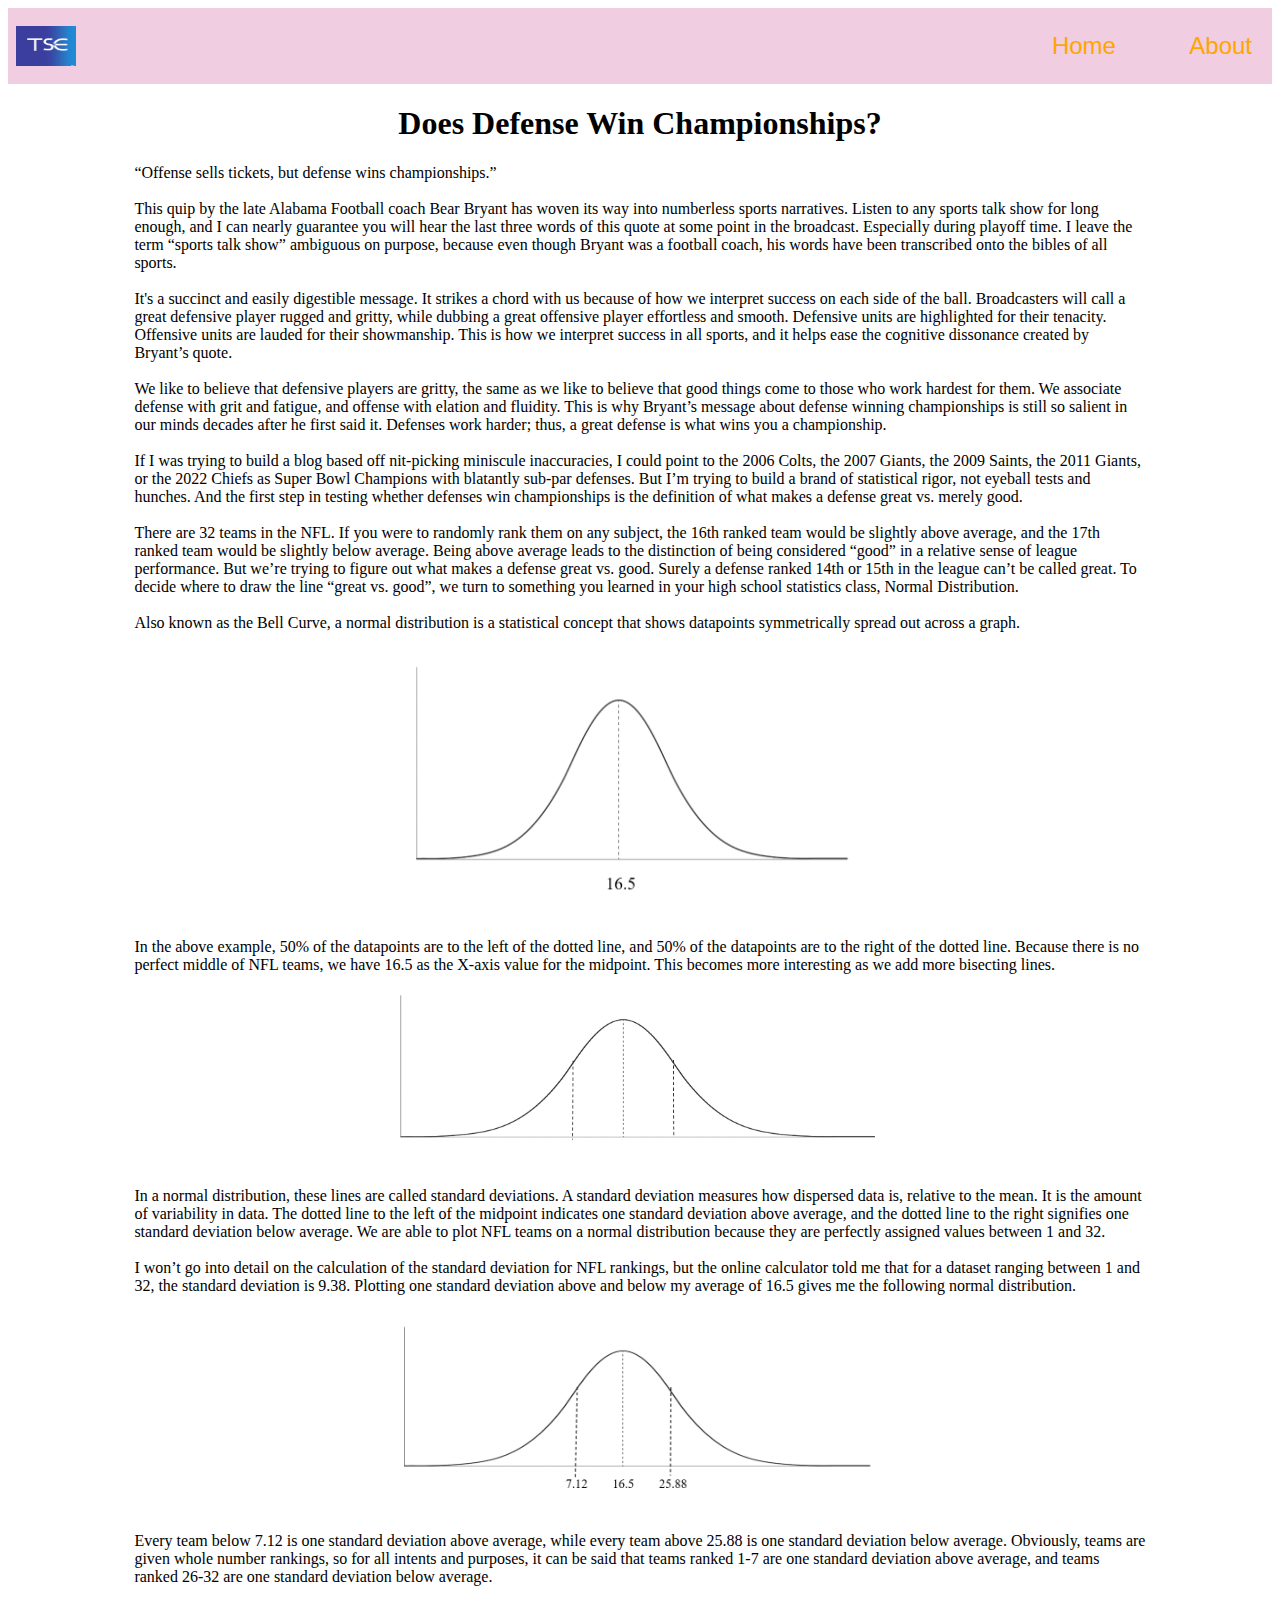
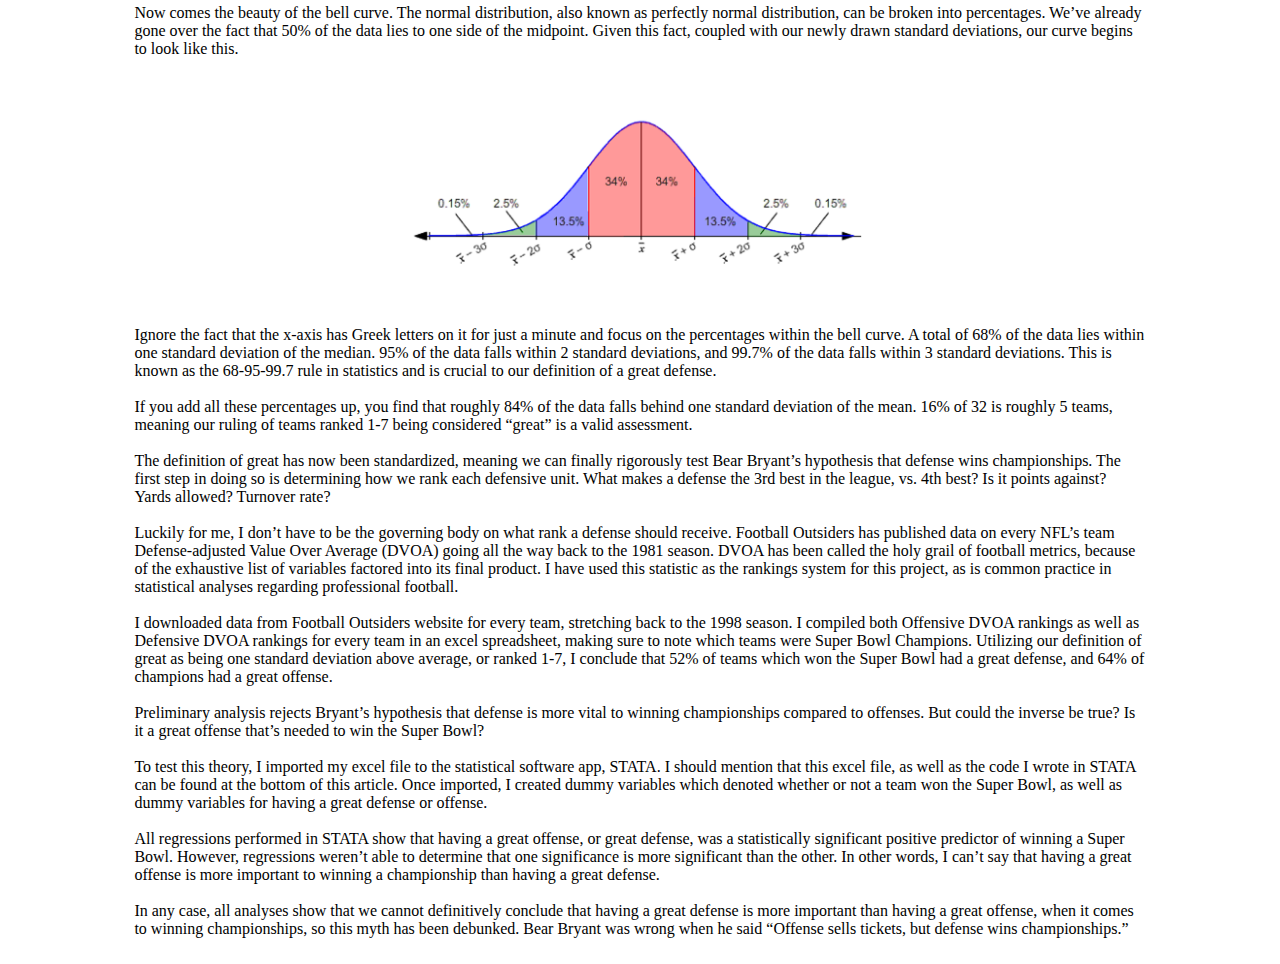
==== DoesDefenseWinChampionships.html @ 878c0d92 "Add files via upload" ====
<!DOCTYPE html>
<html lang="en">
<head>
    <link rel="stylesheet" href="specon.css">
    <title>Does Defense Win Championships?</title>
    <style>

    </style>
</head>
<body>
    <nav>
        <img src="TSimages/TSE Logo.png" width="60rem" height="40rem" style="margin: .5rem;"> 
          <ul class="navigationbar">
            <li><a href="index.html">Home</a></li> &nbsp;&nbsp;&nbsp;</li>
            <li><a href="TSabout.html">About</a></li></li>
          </ul>
    </nav>

    <h1>Does Defense Win Championships?</h1>

    <div class="bodytext">
        “Offense sells tickets, but defense wins championships.” <br><br>
This quip by the late Alabama Football coach Bear Bryant has woven its way into numberless sports narratives. Listen to any sports talk show for long enough, and I can nearly guarantee you will hear the last three words of this quote at some point in the broadcast. Especially during playoff time. I leave the term “sports talk show” ambiguous on purpose, because even though Bryant was a football coach, his words have been transcribed onto the bibles of all sports. <br><br>
It's a succinct and easily digestible message. It strikes a chord with us because of how we interpret success on each side of the ball. Broadcasters will call a great defensive player rugged and gritty, while dubbing a great offensive player effortless and smooth. Defensive units are highlighted for their tenacity. Offensive units are lauded for their showmanship. This is how we interpret success in all sports, and it helps ease the cognitive dissonance created by Bryant’s quote. <br><br>
We like to believe that defensive players are gritty, the same as we like to believe that good things come to those who work hardest for them. We associate defense with grit and fatigue, and offense with elation and fluidity. This is why Bryant’s message about defense winning championships is still so salient in our minds decades after he first said it. Defenses work harder; thus, a great defense is what wins you a championship. <br><br>
If I was trying to build a blog based off nit-picking miniscule inaccuracies, I could point to the 2006 Colts, the 2007 Giants, the 2009 Saints, the 2011 Giants, or the 2022 Chiefs as Super Bowl Champions with blatantly sub-par defenses. But I’m trying to build a brand of statistical rigor, not eyeball tests and hunches. And the first step in testing whether defenses win championships is the definition of what makes a defense great vs. merely good. <br><br>
There are 32 teams in the NFL. If you were to randomly rank them on any subject, the 16th ranked team would be slightly above average, and the 17th ranked team would be slightly below average. Being above average leads to the distinction of being considered “good” in a relative sense of league performance. But we’re trying to figure out what makes a defense great vs. good. Surely a defense ranked 14th or 15th in the league can’t be called great. To decide where to draw the line “great vs. good”, we turn to something you learned in your high school statistics class, Normal Distribution. <br><br>
Also known as the Bell Curve, a normal distribution is a statistical concept that shows datapoints symmetrically spread out across a graph. <br><br>
<img src="TSimages/Defense1.PNG" class="articleimage"> <br><br>
In the above example, 50% of the datapoints are to the left of the dotted line, and 50% of the datapoints are to the right of the dotted line. Because there is no perfect middle of NFL teams, we have 16.5 as the X-axis value for the midpoint. This becomes more interesting as we add more bisecting lines. <br><br>
<img src="TSimages/Defense2.PNG" class="articleimage"> <br><br>
In a normal distribution, these lines are called standard deviations. A standard deviation measures how dispersed data is, relative to the mean. It is the amount of variability in data. The dotted line to the left of the midpoint indicates one standard deviation above average, and the dotted line to the right signifies one standard deviation below average. We are able to plot NFL teams on a normal distribution because they are perfectly assigned values between 1 and 32. <br><br>
I won’t go into detail on the calculation of the standard deviation for NFL rankings, but the online calculator told me that for a dataset ranging between 1 and 32, the standard deviation is 9.38. Plotting one standard deviation above and below my average of 16.5 gives me the following normal distribution. <br><br>
<img src="TSimages/Defense3.PNG" class="articleimage"> <br><br>
Every team below 7.12 is one standard deviation above average, while every team above 25.88 is one standard deviation below average. Obviously, teams are given whole number rankings, so for all intents and purposes, it can be said that teams ranked 1-7 are one standard deviation above average, and teams ranked 26-32 are one standard deviation below average. <br><br>
Now comes the beauty of the bell curve. The normal distribution, also known as perfectly normal distribution, can be broken into percentages. We’ve already gone over the fact that 50% of the data lies to one side of the midpoint. Given this fact, coupled with our newly drawn standard deviations, our curve begins to look like this. <br><br>
<img src="TSimages/Defense5.PNG" class="articleimage"> <br><br>
Ignore the fact that the x-axis has Greek letters on it for just a minute and focus on the percentages within the bell curve. A total of 68% of the data lies within one standard deviation of the median. 95% of the data falls within 2 standard deviations, and 99.7% of the data falls within 3 standard deviations. This is known as the 68-95-99.7 rule in statistics and is crucial to our definition of a great defense. <br><br>
If you add all these percentages up, you find that roughly 84% of the data falls behind one standard deviation of the mean. 16% of 32 is roughly 5 teams, meaning our ruling of teams ranked 1-7 being considered “great” is a valid assessment. <br><br>
The definition of great has now been standardized, meaning we can finally rigorously test Bear Bryant’s hypothesis that defense wins championships. The first step in doing so is determining how we rank each defensive unit. What makes a defense the 3rd best in the league, vs. 4th best? Is it points against? Yards allowed? Turnover rate? <br><br>
Luckily for me, I don’t have to be the governing body on what rank a defense should receive. Football Outsiders has published data on every NFL’s team Defense-adjusted Value Over Average (DVOA) going all the way back to the 1981 season. DVOA has been called the holy grail of football metrics, because of the exhaustive list of variables factored into its final product. I have used this statistic as the rankings system for this project, as is common practice in statistical analyses regarding professional football. <br><br>
I downloaded data from Football Outsiders website for every team, stretching back to the 1998 season. I compiled both Offensive DVOA rankings as well as Defensive DVOA rankings for every team in an excel spreadsheet, making sure to note which teams were Super Bowl Champions. Utilizing our definition of great as being one standard deviation above average, or ranked 1-7, I conclude that 52% of teams which won the Super Bowl had a great defense, and 64% of champions had a great offense. <br><br>
Preliminary analysis rejects Bryant’s hypothesis that defense is more vital to winning championships compared to offenses. But could the inverse be true? Is it a great offense that’s needed to win the Super Bowl? <br><br>
To test this theory, I imported my excel file to the statistical software app, STATA. I should mention that this excel file, as well as the code I wrote in STATA can be found at the bottom of this article. Once imported, I created dummy variables which denoted whether or not a team won the Super Bowl, as well as dummy variables for having a great defense or offense. <br><br>
All regressions performed in STATA show that having a great offense, or great defense, was a statistically significant positive predictor of winning a Super Bowl. However, regressions weren’t able to determine that one significance is more significant than the other. In other words, I can’t say that having a great offense is more important to winning a championship than having a great defense. <br><br>
In any case, all analyses show that we cannot definitively conclude that having a great defense is more important than having a great offense, when it comes to winning championships, so this myth has been debunked. Bear Bryant was wrong when he said “Offense sells tickets, but defense wins championships.” <br><br>

    </div>
---- specon.css ----
nav {
  display: flex;
  flex-wrap: wrap;
  align-items: center;
  background-color: #da85b669;
  justify-content: space-between;
  overflow: auto;
  font-size: x-large;
  font-family: 'Franklin Gothic Medium', 'Arial Narrow', Arial, sans-serif;
}

.articlesnap {
    display: flex;
    justify-content: space-between;
    align-items: center;
  }

.snapcontainer {
    background-color: gray;
    margin-top: 5%;
    margin-left: 25%;
    margin-right: 25%;
    padding: 2%;
    border: 1%;
    border-color: blue;
    border-style: solid;
    border-radius: 15px 50px;
}

.articletitle {
    font-size: x-large;
}

.articlepreview {
    font-size: large;
    flex: 1;
}

.previewimage {
    max-width: 100%;
    height: auto;
}

.articleimage {
    max-width: 50%;
    display: block;
    margin: 0 auto;
}

h1 {
    text-align: center;
}

.bodytext {
    margin-left: 10%;
    margin-right: 10%;
}

ul li {
    position: relative;
    margin: 0 20px;
    list-style: none;
    display: inline-block;
    padding: 0px;
}

.abouttext {
    margin-right: 10%
}

a:link {
    color:orange;
    text-decoration: none;
}

a:visited {
    color: orange;
    text-decoration: none;
}

a:hover {
    color: white;
    text-decoration: none;
}
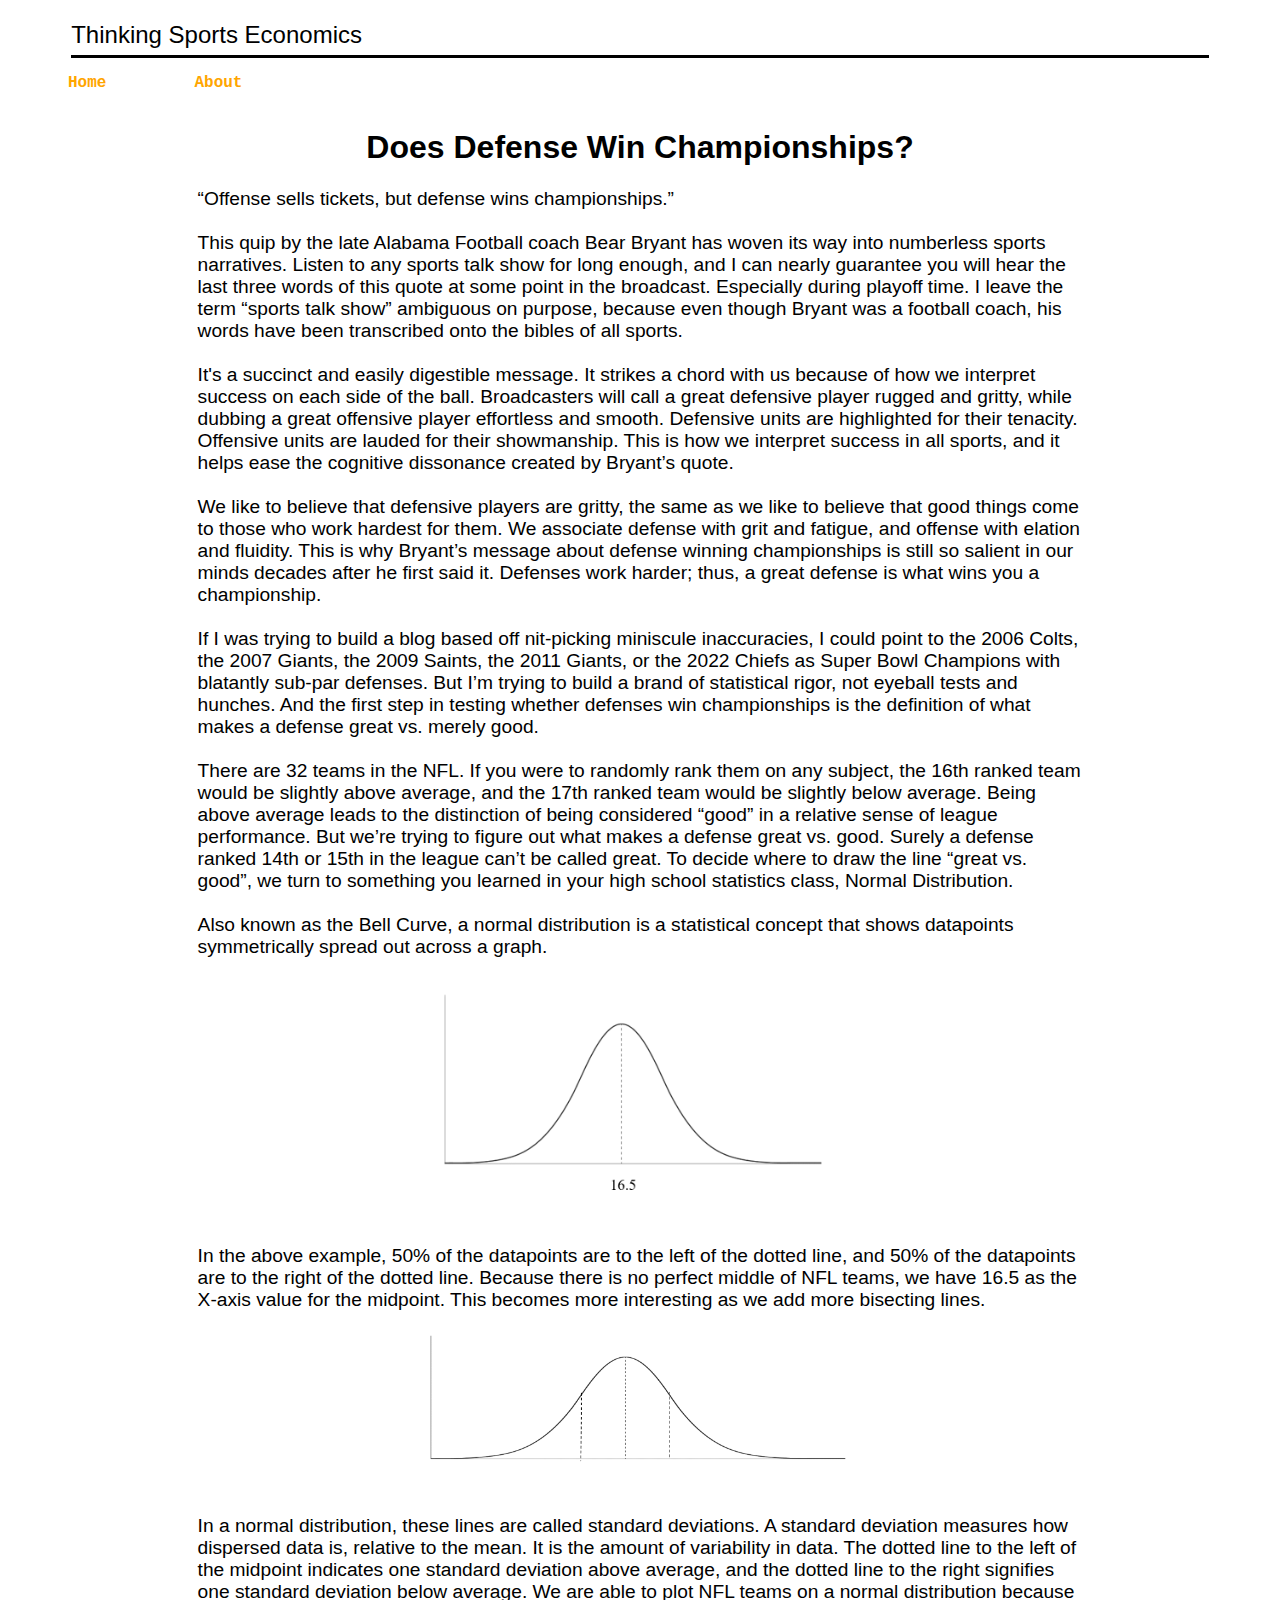
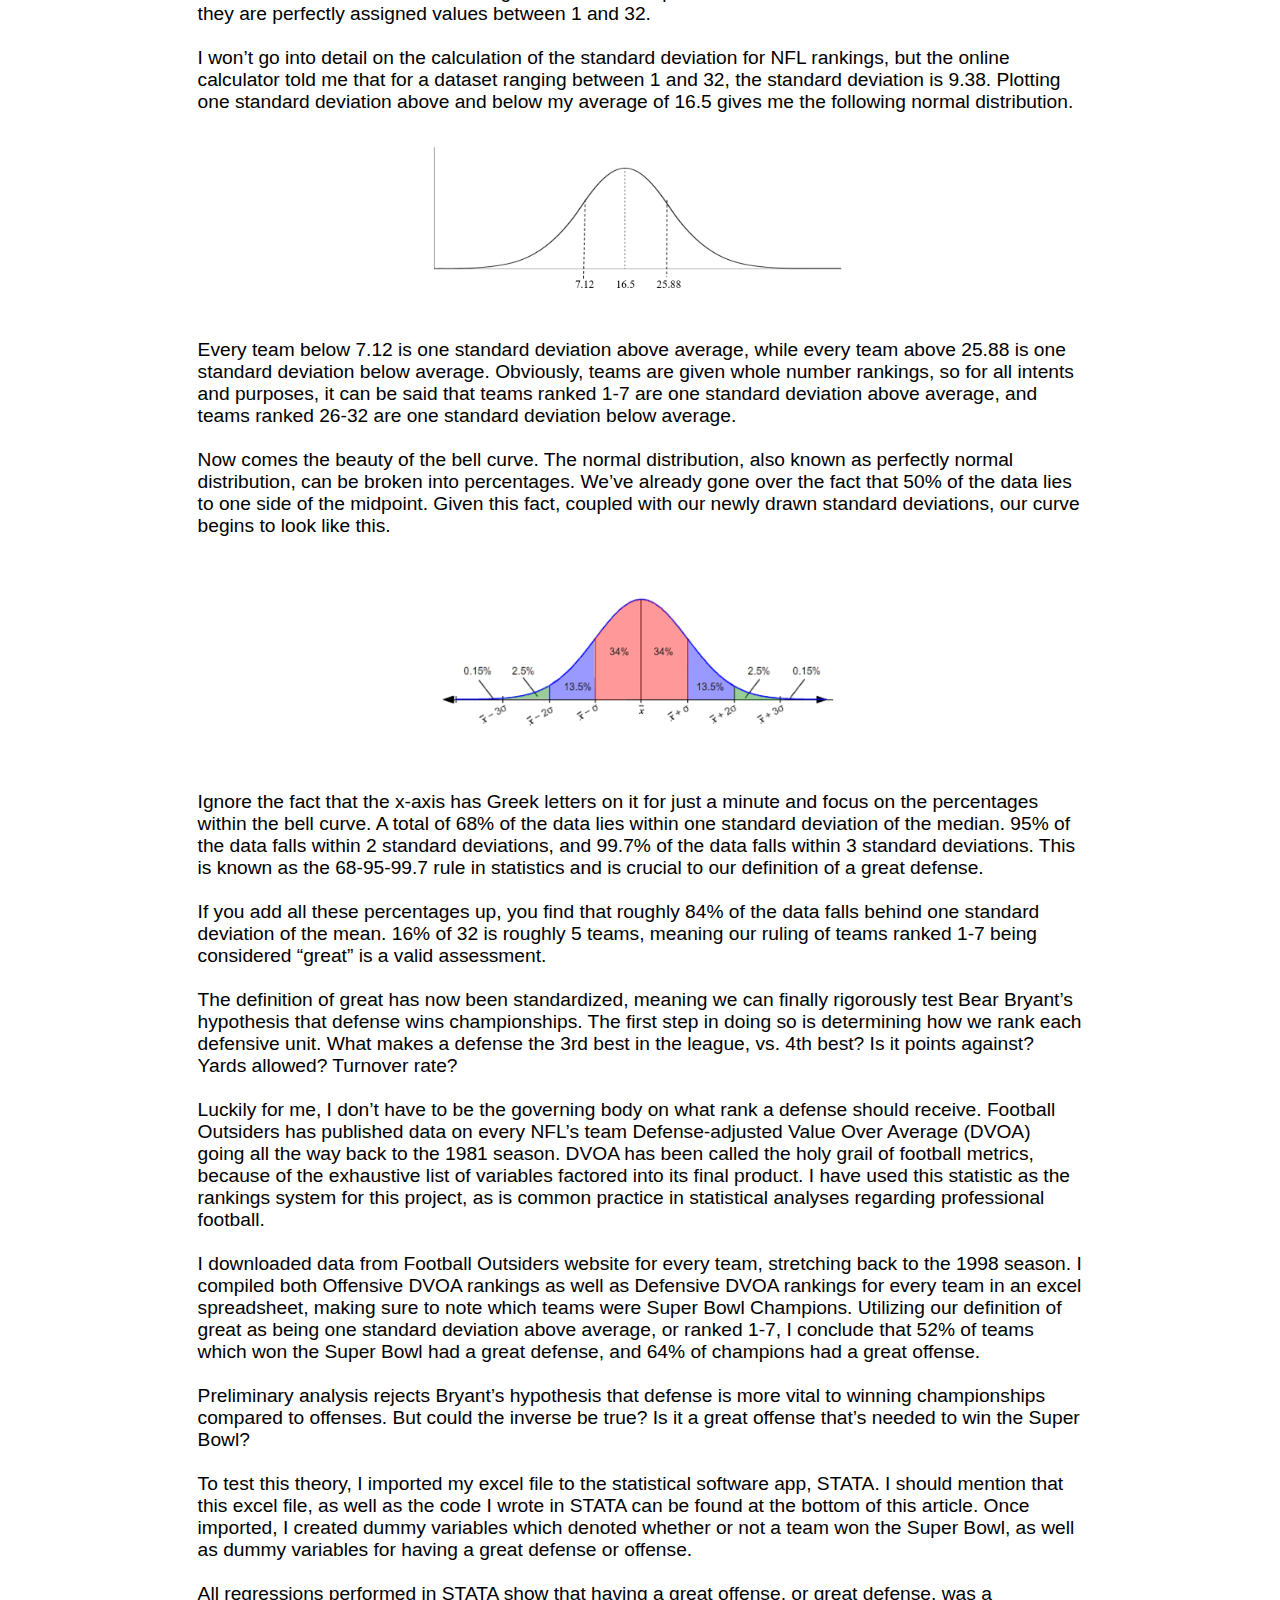
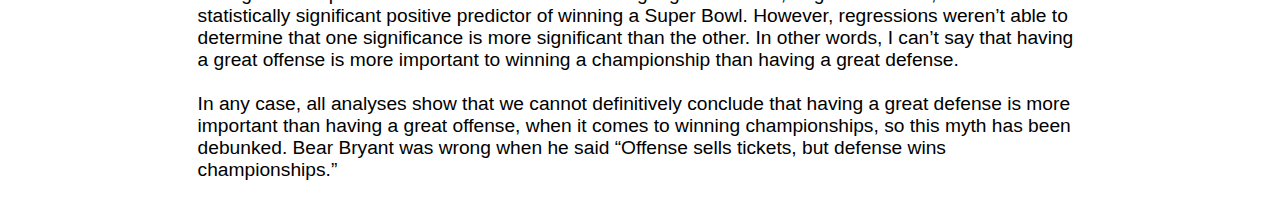
==== commit f3c0798c: "Add files via upload" ====
--- a/DoesDefenseWinChampionships.html
+++ b/DoesDefenseWinChampionships.html
@@ -8,13 +8,17 @@
     </style>
 </head>
 <body>
-    <nav>
-        <img src="TSimages/TSE Logo.png" width="60rem" height="40rem" style="margin: .5rem;"> 
-          <ul class="navigationbar">
-            <li><a href="index.html">Home</a></li> &nbsp;&nbsp;&nbsp;</li>
-            <li><a href="TSabout.html">About</a></li></li>
-          </ul>
-    </nav>
+  
+  <div class="header">
+    Thinking Sports Economics
+ </div>
+
+<nav>
+ <ul class="navigationbar">
+   <li><a href="index.html">Home</a></li> &nbsp;&nbsp;&nbsp;</li>
+   <li><a href="TSabout.html">About</a></li></li>
+ </ul>
+</nav>
 
     <h1>Does Defense Win Championships?</h1>
 
--- a/specon.css
+++ b/specon.css
@@ -2,11 +2,77 @@
   display: flex;
   flex-wrap: wrap;
   align-items: center;
-  background-color: #da85b669;
+  justify-content: space-between;
+  overflow: auto;
+  font-family:'Courier New', Courier, monospace;
+  font-weight: 800;
+}
+
+.header {
+  display: flex;
+  flex-wrap: wrap;
+  align-items: center;
   justify-content: space-between;
   overflow: auto;
   font-size: x-large;
   font-family: 'Franklin Gothic Medium', 'Arial Narrow', Arial, sans-serif;
+  border-bottom: .2rem solid;
+  margin-left: 5%;
+  margin-right: 5%;
+  padding-bottom: .5%;
+  padding-top: 1%;
+}
+
+.maincontainer {
+  align-items: center;
+  justify-content: center;
+  margin-left: 5%;
+  margin-right: 5%;
+  display: flex;
+}
+
+.mainimage {
+    max-width: 50%;
+    float: left;
+    padding-top: 1%;
+}
+
+.maincontainer {
+    text-align:end;
+}
+
+.maintitle {
+    font-size: 200%;
+    padding-left: 5%;
+    padding-top: 5%;
+    padding-right: 15%;
+    float: left;
+    font-family: 'Courier New', Courier, monospace;
+}
+
+.recentcontainer {
+    display: flex;
+    align-items: center;
+    margin-bottom: 20px;
+    border-bottom: solid;
+    margin-right: 40%;
+    margin-left: 5%;
+    border-color: rgb(187, 187, 187);
+    border-width: .01rem;
+}
+
+.recentcontainer img {
+    max-width: 40%; /* Adjust the size as needed */
+    margin-right: 20px; /* Adjust the spacing between the image and title */
+    padding-top: 5%;
+    margin-left: 5%;
+    padding-right: 20%;
+
+}
+
+.recenttitle {
+    font-family: 'Courier New', Courier, monospace;
+    font-size: 130%;
 }
 
 .articlesnap {
@@ -49,11 +115,22 @@
 
 h1 {
     text-align: center;
+    font-family: 'Franklin Gothic Medium', 'Arial Narrow', Arial, sans-serif;
+    margin-left: 20%;
+    margin-right: 20%;
+}
+
+h2 {
+    border-bottom: solid;
+    margin-left: 5%;
+    margin-right: 5%;
 }
 
 .bodytext {
-    margin-left: 10%;
-    margin-right: 10%;
+    margin-left: 15%;
+    margin-right: 15%;
+    font-size: 120%;
+    font-family:'Segoe UI', Tahoma, Geneva, Verdana, sans-serif;
 }
 
 ul li {
@@ -65,8 +142,12 @@
 }
 
 .abouttext {
-    margin-right: 10%
+    margin-right: 10%;
+    border: solid;
+    padding-right: 2%;
 }
+
+
 
 a:link {
     color:orange;
@@ -79,6 +160,6 @@
 }
 
 a:hover {
-    color: white;
+    color: rgb(68, 128, 151);
     text-decoration: none;
 }